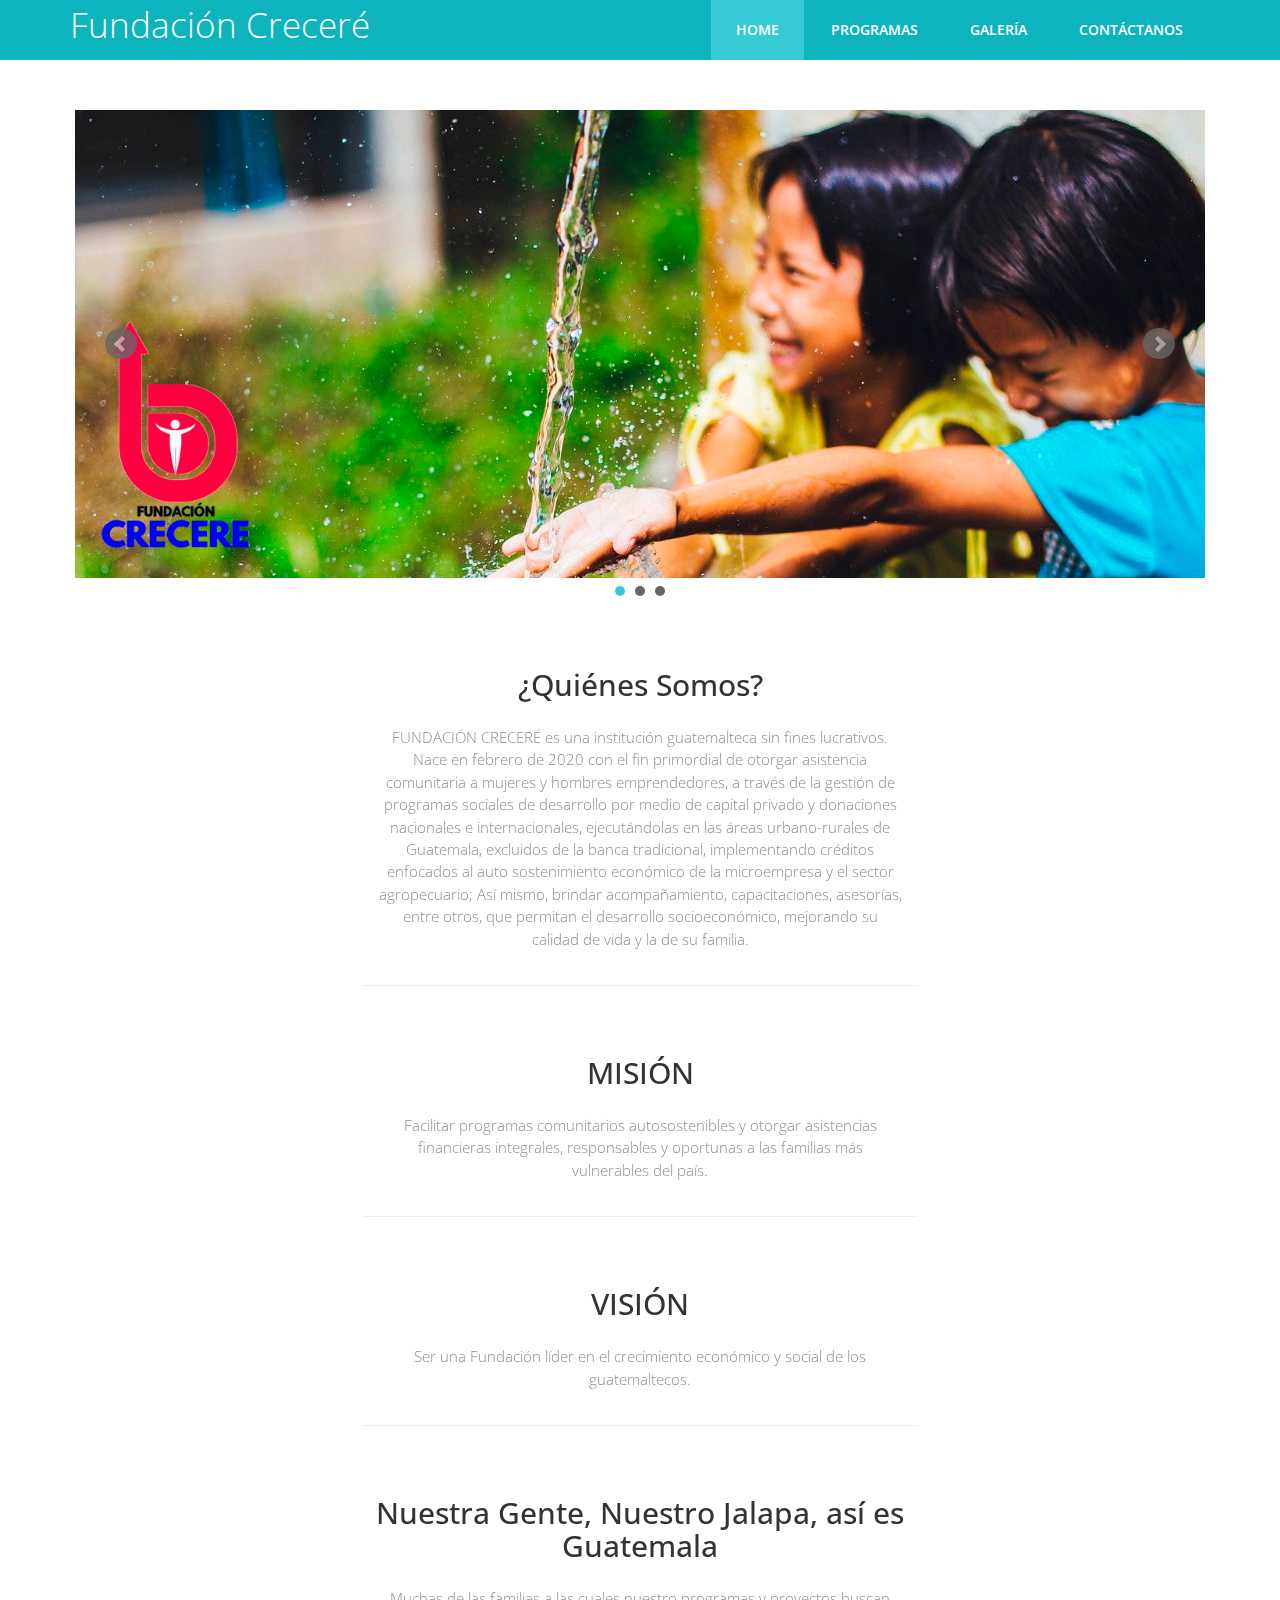
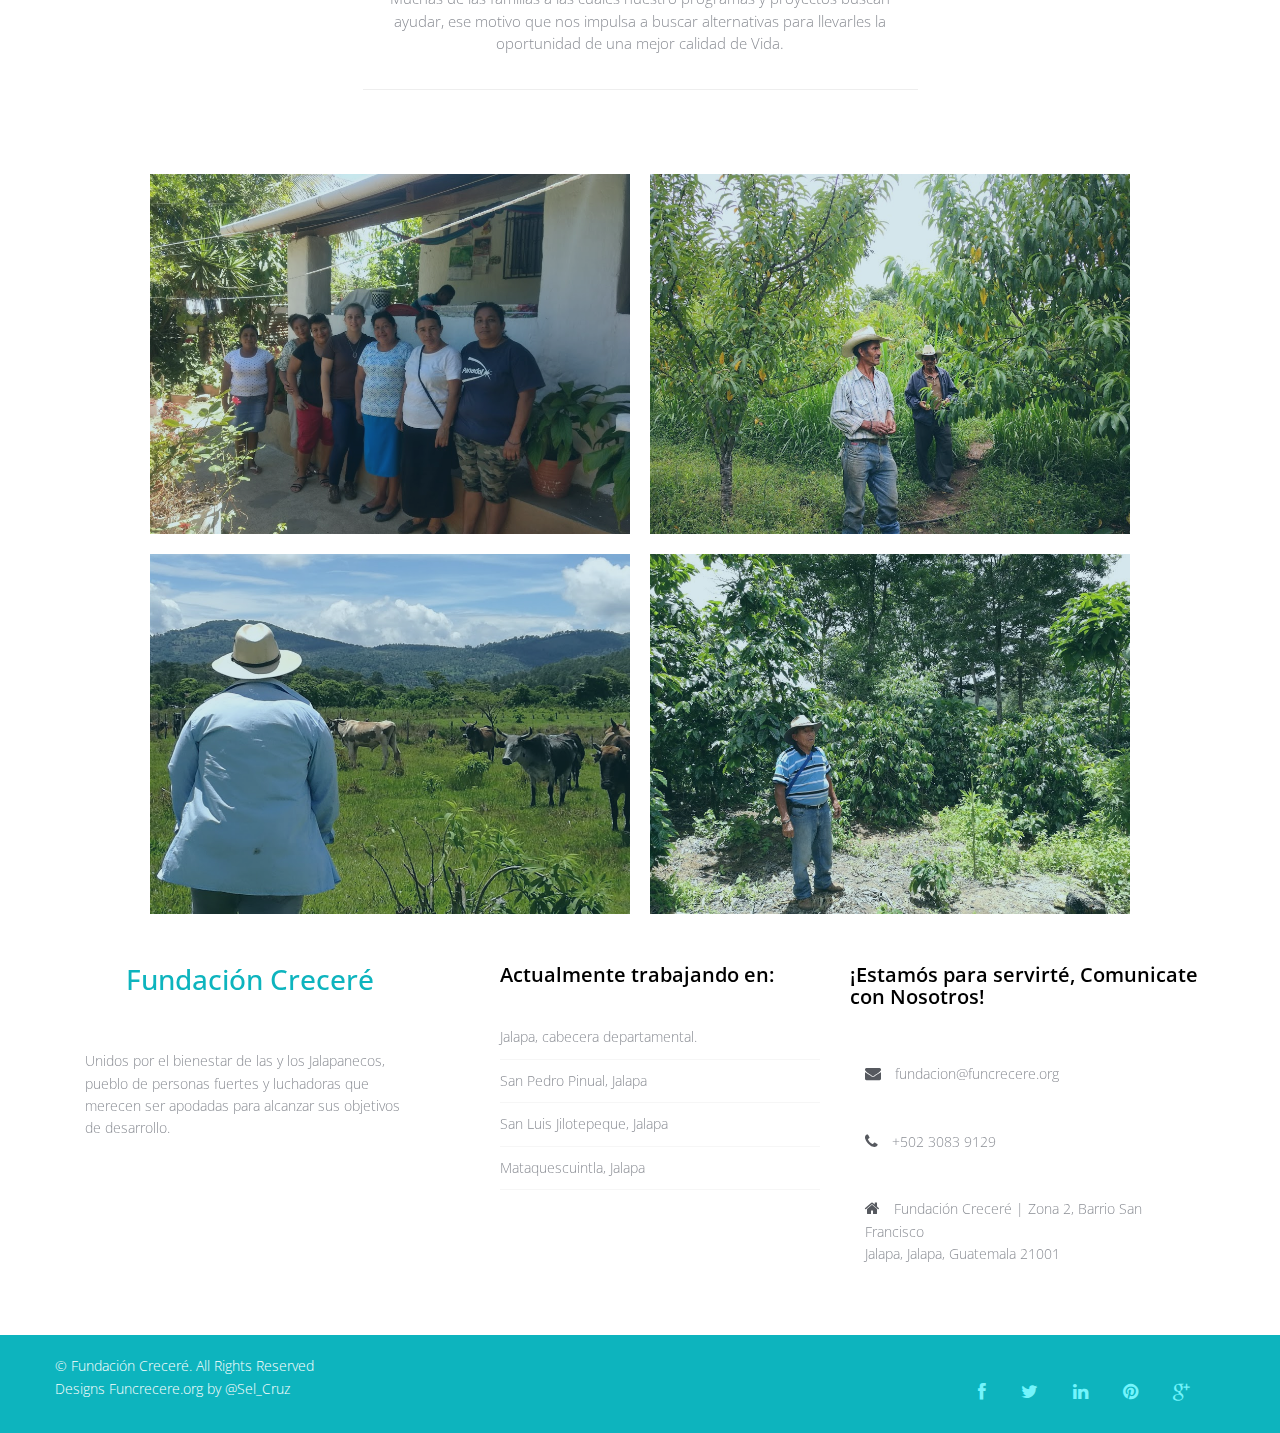
==== index.html @ 47895b3d "version 1.0" ====
<!DOCTYPE html>
<html lang="en">

<head>
  <meta charset="utf-8">
  <meta http-equiv="X-UA-Compatible" content="IE=edge">
  <meta name="viewport" content="width=device-width, initial-scale=1">
  <title>FunCrecere | Creceré X Jalapa</title>

  <!-- Bootstrap -->
  <link href="css/bootstrap.min.css" rel="stylesheet">
  <link rel="stylesheet" href="css/animate.css">
  <link rel="stylesheet" href="css/font-awesome.min.css">
  <link rel="stylesheet" href="css/jquery.bxslider.css">
  <link rel="stylesheet" type="text/css" href="css/normalize.css" />
  <link rel="stylesheet" type="text/css" href="css/demo.css" />
  <link rel="stylesheet" type="text/css" href="css/set1.css" />
  <link href="css/overwrite.css" rel="stylesheet">
  <link href="css/style.css" rel="stylesheet">
  
</head>

<body>
  <nav class="navbar navbar-default navbar-fixed-top" role="navigation">
    <div class="container">
      <!-- Brand and toggle get grouped for better mobile display -->
      <div class="navbar-header">
        <button type="button" class="navbar-toggle collapsed" data-toggle="collapse" data-target=".navbar-collapse.collapse">
					<span class="sr-only">Toggle navigation</span>
					<span class="icon-bar"></span>
					<span class="icon-bar"></span>
					<span class="icon-bar"></span>
				</button>
        <a class="navbar-brand" href="index.html"><span>Fundación Creceré</span></a>
      </div>
      <div class="navbar-collapse collapse">
        <div class="menu">
          <ul class="nav nav-tabs" role="tablist">
            <li role="presentation" class="active"><a href="index.html">Home</a></li>
            <li role="presentation"><a href="services.html">Programas</a></li>
            <!-- <li role="presentation"><a href="blog.html">Blog</a></li> -->
            <li role="presentation"><a href="portfolio.html">Galería</a></li>
            <li role="presentation"><a href="contact.html">Contáctanos</a></li>
          </ul>
        </div>
      </div>
    </div>
  </nav>


  <div class="container">
    <div class="row">
      <div class="slider">
        <div class="img-responsive">
          <ul class="bxslider">
            <li><img src="img/fun_S_02.jpg" alt="" /></li>
            <li><img src="img/fun_S_01.jpg" alt="" /></li>
            <li><img src="img/fun_S_03.jpg" alt="" /></li>
          </ul>
        </div>
      </div>
    </div>
  </div>

  <div class="container">
    <div class="row">
      <div class="col-md-6 col-md-offset-3">
        <div class="text-center">
          <h2>¿Quiénes Somos?</h2>
          <p>FUNDACIÓN CRECERÉ es una institución guatemalteca sin fines lucrativos. Nace en febrero de 2020 con el fin primordial de otorgar asistencia comunitaria a mujeres y hombres emprendedores, a través de la gestión de programas sociales de desarrollo por medio de capital privado y donaciones nacionales e internacionales, ejecutándolas en las áreas urbano-rurales de Guatemala, excluidos de la banca tradicional, implementando créditos enfocados al auto sostenimiento económico de la microempresa y el sector agropecuario; Así mismo, brindar acompañamiento, capacitaciones, asesorías, entre otros, que permitan el desarrollo socioeconómico, mejorando su calidad de vida y la de su familia.</p>
        </div>
        <hr>
      </div>
    </div>
  </div>

  <div class="container">
    <div class="row">
      <div class="col-md-6 col-md-offset-3">
        <div class="text-center">
          <h2>MISIÓN</h2>
          <p>Facilitar programas comunitarios autosostenibles y otorgar asistencias financieras integrales, responsables y oportunas a las familias más vulnerables del país.</p>
        </div>
        <hr>
      </div>
    </div>
  </div>

  <div class="container">
    <div class="row">
      <div class="col-md-6 col-md-offset-3">
        <div class="text-center">
          <h2>VISIÓN</h2>
          <p>Ser una Fundación líder en el crecimiento económico y social de los guatemaltecos.</p>
        </div>
        <hr>
      </div>
    </div>
  </div>

 
  <div class="container">
    <div class="row">
      <div class="col-md-6 col-md-offset-3">
        <div class="text-center">
          <h2>Nuestra Gente, Nuestro Jalapa, así es Guatemala</h2>
          <p>Muchas de las familias a las cuales nuestro programas y proyectos buscan ayudar, ese motivo que nos impulsa a buscar alternativas para llevarles la oportunidad de una mejor calidad de Vida.<br>
          </p>
        </div>
        <hr>
      </div>
    </div>
  </div>

  <div class="content">
    <div class="grid">
      <figure class="effect-zoe">
        <img src="img/G_03.jpg" alt="img25" />
        <figcaption>
          <h2><span>Mujeres Organizadas</span></h2>
          <p class="icon-links">
            <!-- <a href="#"><span class="icon-heart"></span></a>
            <a href="#"><span class="icon-eye"></span></a>
            <a href="#"><span class="icon-paper-clip"></span></a> -->
          </p>
          <p class="description">Organización de Mujeres para el desarrollo social y economico de las Familias y la Comunidad.</p>
        </figcaption>
      </figure>
      <figure class="effect-zoe">
        <img src="img/G_04.jpg" alt="img26" />
        <figcaption>
          <h2>S. P. Pinula <span>Agricultura</span></h2>
          <p class="icon-links">
            <!-- <a href="#"><span class="icon-heart"></span></a>
            <a href="#"><span class="icon-eye"></span></a>
            <a href="#"><span class="icon-paper-clip"></span></a> -->
          </p>
          <p class="description">La Agricultar la principal fuente de Ingreso en las comunidades pobres del Municipio de San Pedro PInula, Jalapa.</p>
        </figcaption>
      </figure>
    </div>
  </div>

  <div class="content">
    <div class="grid">
      <figure class="effect-zoe">
        <img src="img/G_01.jpg" alt="img27" />
        <figcaption>
          <h2>Jalapa <span>Familias Ganaderas</span></h2>
          <p class="icon-links">
            <!-- <a href="#"><span class="icon-heart"></span></a>
            <a href="#"><span class="icon-eye"></span></a>
            <a href="#"><span class="icon-paper-clip"></span></a> -->
          </p>
          <p class="description">Una de las principales fuentes de ingresos para las Familias Jalapanecas.</p>
        </figcaption>
      </figure>
      <figure class="effect-zoe">
        <img src="img/G_02.jpg" alt="img30" />
        <figcaption>
          <h2>Colis <span>Producción de Café</span></h2>
          <p class="icon-links">
            <!-- <a href="#"><span class="icon-heart"></span></a>
            <a href="#"><span class="icon-eye"></span></a>
            <a href="#"><span class="icon-paper-clip"></span></a> -->
          </p>
          <p class="description">Don José, colocando toda su Fé y todo su Capital en la próxima cosecha de café.</p>
        </figcaption>
      </figure>
    </div>
  </div>

  <footer>
    <div class="inner-footer">
      <div class="container">
        <div class="row">
          <div class="col-md-4 f-about">
            <a href="index.html"><h1><span></span>Fundación Creceré</h1></a>
            <p>Unidos por el bienestar de las y los Jalapanecos, pueblo de personas fuertes y luchadoras que merecen ser apodadas para alcanzar sus objetivos de desarrollo.
            </p>
          </div>
          <div class="col-md-4 l-posts">
            <h3 class="widgetheading">Actualmente trabajando en:</h3>
            <ul>
              <li><a href="#">Jalapa, cabecera departamental.</a></li>
              <li><a href="#">San Pedro Pinual, Jalapa</a></li>
              <li><a href="#">San Luis Jilotepeque, Jalapa</a></li>
              <li><a href="#">Mataquescuintla, Jalapa</a></li>
            </ul>
          </div>
          <div class="col-md-4 f-contact">
            <h3 class="widgetheading">¡Estamós para servirté, Comunicate con Nosotros!</h3>
            <a href="#">
              <p><i class="fa fa-envelope"></i> fundacion@funcrecere.org</p>
            </a>
            <p><i class="fa fa-phone"></i> +502 3083 9129</p>
            <p><i class="fa fa-home"></i> Fundación Creceré | Zona 2, Barrio San Francisco <br> Jalapa, Jalapa, Guatemala 21001</p>
          </div>
        </div>
      </div>
    </div>


    <div class="last-div">
      <div class="container">
        <div class="row">
          <div class="copyright">
            &copy; Fundación Creceré. All Rights Reserved
            <div class="credits">
             
              <a href="https://www.funcrecere.org">Designs Funcrecere.org</a> by <a href="https://www.twitter.com/Sel_Cruz">@Sel_Cruz</a>
            </div>
          </div>
        </div>
      </div>
      <div class="container">
        <div class="row">
          <ul class="social-network">
            <li><a href="#" data-placement="top" title="Facebook"><i class="fa fa-facebook fa-1x"></i></a></li>
            <li><a href="#" data-placement="top" title="Twitter"><i class="fa fa-twitter fa-1x"></i></a></li>
            <li><a href="#" data-placement="top" title="Linkedin"><i class="fa fa-linkedin fa-1x"></i></a></li>
            <li><a href="#" data-placement="top" title="Pinterest"><i class="fa fa-pinterest fa-1x"></i></a></li>
            <li><a href="#" data-placement="top" title="Google plus"><i class="fa fa-google-plus fa-1x"></i></a></li>
          </ul>
        </div>
      </div>

      <a href="" class="scrollup"><i class="fa fa-chevron-up"></i></a>


    </div>
  </footer>

  <!-- jQuery (necessary for Bootstrap's JavaScript plugins) -->
  <script src="js/jquery-2.1.1.min.js"></script>
  <!-- Include all compiled plugins (below), or include individual files as needed -->
  <script src="js/bootstrap.min.js"></script>
  <script src="js/wow.min.js"></script>
  <script src="js/jquery.easing.1.3.js"></script>
  <script src="js/jquery.isotope.min.js"></script>
  <script src="js/jquery.bxslider.min.js"></script>
  <script type="text/javascript" src="js/fliplightbox.min.js"></script>
  <script src="js/functions.js"></script>
  <script type="text/javascript">
    $('.portfolio').flipLightBox()
  </script>

</body>

</html>
---- css/demo.css ----
@font-face {
	font-weight: normal;
	font-style: normal;
	font-family: 'codropsicons';
	src:url('../fonts/codropsicons/codropsicons.eot');
	src:url('../fonts/codropsicons/codropsicons.eot?#iefix') format('embedded-opentype'),
		url('../fonts/codropsicons/codropsicons.woff') format('woff'),
		url('../fonts/codropsicons/codropsicons.ttf') format('truetype'),
		url('../fonts/codropsicons/codropsicons.svg#codropsicons') format('svg');
}

*, *:after, *:before { -webkit-box-sizing: border-box; box-sizing: border-box; }
.clearfix:before, .clearfix:after { display: table; content: ''; }
.clearfix:after { clear: both; }

body {
	background: #2f3238;
	color: #fff;
	font-weight: 400;
	font-size: 1em;
	font-family: 'Raleway', Arial, sans-serif;
}

a {
	outline: none;
	color: #3498db;
	text-decoration: none;
}

a:hover, a:focus {
	color: #528cb3;
}

section {
	padding: 1em;
	text-align: center;
}

.content {
	margin: 0 auto;
	max-width: 1000px;
	
}

.content > h2 {
	clear: both;
	margin: 0;
	padding: 4em 1% 0;
	color: #484B54;
	font-weight: 800;
	font-size: 1.5em;
}

.content > h2:first-child {
	padding-top: 0em;
}

/* Header */
.codrops-header {
	margin: 0 auto;
	padding: 4em 1em;
	text-align: center;
}

.codrops-header h1 {
	margin: 0;
	font-weight: 800;
	font-size: 4em;
	line-height: 1.3;
}

.codrops-header h1 span {
	display: block;
	padding: 0 0 0.6em 0.1em;
	color: #74777b;
	font-weight: 300;
	font-size: 45%;
}

/* Demo links */
.codrops-demos {
	clear: both;
	padding: 1em 0 0;
	text-align: center;
}

.content + .codrops-demos {
	padding-top: 5em;
}

.codrops-demos a {
	display: inline-block;
	margin: 0 5px;
	padding: 1em 1.5em;
	text-transform: uppercase;
	font-weight: bold;
}

.codrops-demos a:hover,
.codrops-demos a:focus,
.codrops-demos a.current-demo {
	background: #3c414a;
	color: #fff;
}

/* To Navigation Style */
.codrops-top {
	width: 100%;
	text-transform: uppercase;
	font-weight: 800;
	font-size: 0.69em;
	line-height: 2.2;
}

.codrops-top a {
	display: inline-block;
	padding: 1em 2em;
	text-decoration: none;
	letter-spacing: 1px;
}

.codrops-top span.right {
	float: right;
}

.codrops-top span.right a {
	display: block;
	float: left;
}

.codrops-icon:before {
	margin: 0 4px;
	text-transform: none;
	font-weight: normal;
	font-style: normal;
	font-variant: normal;
	font-family: 'codropsicons';
	line-height: 1;
	speak: none;
	-webkit-font-smoothing: antialiased;
}

.codrops-icon-drop:before {
	content: "\e001";
}

.codrops-icon-prev:before {
	content: "\e004";
}

/* Related demos */
.related {
	clear: both;
	padding: 6em 1em;
	font-size: 120%;
}

.related > a {
	display: inline-block;
	margin: 20px 10px;
	padding: 25px;
	border: 1px solid #4f7f90;
	text-align: center;
}

.related a:hover {
	border-color: #39545e;
}

.related a img {
	max-width: 100%;
	opacity: 0.8;
}

.related a:hover img,
.related a:active img {
	opacity: 1;
}

.related a h3 {
	margin: 0;
	padding: 0.5em 0 0.3em;
	max-width: 300px;
	text-align: left;
}

@media screen and (max-width: 25em) {
	.codrops-header {
		font-size: 75%;
	}
	.codrops-icon span {
		display: none;
	}
}
---- css/set1.css ----
@font-face {
	font-weight: normal;
	font-style: normal;
	font-family: 'feathericons';
	src:url('../fonts/feathericons/feathericons.eot?-8is7zf');
	src:url('../fonts/feathericons/feathericons.eot?#iefix-8is7zf') format('embedded-opentype'),
		url('../fonts/feathericons/feathericons.woff?-8is7zf') format('woff'),
		url('../fonts/feathericons/feathericons.ttf?-8is7zf') format('truetype'),
		url('../fonts/feathericons/feathericons.svg?-8is7zf#feathericons') format('svg');
}

.grid {
	position: relative;
	margin: 0 auto;
	padding: 1em 0 4em;
	max-width: 1000px;
	list-style: none;
	text-align: center;
	
}

/* Common style */
.grid figure {
	position: relative;
	float: left;
	overflow: hidden;
	margin: 10px 1%;
	min-width: 320px;
	max-width: 480px;
	max-height: 360px;
	width: 48%;
	background: #3085a3;
	text-align: center;
	cursor: pointer;
}

.grid figure img {
	position: relative;
	display: block;
	min-height: 100%;
	max-width: 100%;
	opacity: 0.8;
}

.grid figure figcaption {
	padding: 2em;
	color: #fff;
	text-transform: uppercase;
	font-size: 1.25em;
	-webkit-backface-visibility: hidden;
	backface-visibility: hidden;
}

.grid figure figcaption::before,
.grid figure figcaption::after {
	pointer-events: none;
}

.grid figure figcaption,
.grid figure figcaption > a {
	position: absolute;
	top: 0;
	left: 0;
	width: 100%;
	height: 100%;
}

/* Anchor will cover the whole item by default */
/* For some effects it will show as a button */
.grid figure figcaption > a {
	z-index: 1000;
	text-indent: 200%;
	white-space: nowrap;
	font-size: 0;
	opacity: 0;
}

.grid figure h2 {
	word-spacing: -0.15em;
	font-weight: 300;
}

.grid figure h2 span {
	font-weight: 800;
}

.grid figure h2,
.grid figure p {
	margin: 0;
}

.grid figure p {
	letter-spacing: 1px;
	font-size: 68.5%;
}

/* Individual effects */

/*---------------*/
/***** Lily *****/
/*---------------*/

figure.effect-lily img {
	max-width: none;
	width: -webkit-calc(100% + 50px);
	width: calc(100% + 50px);
	opacity: 0.7;
	-webkit-transition: opacity 0.35s, -webkit-transform 0.35s;
	transition: opacity 0.35s, transform 0.35s;
	-webkit-transform: translate3d(-40px,0, 0);
	transform: translate3d(-40px,0,0);
}

figure.effect-lily figcaption {
	text-align: left;
}

figure.effect-lily figcaption > div {
	position: absolute;
	bottom: 0;
	left: 0;
	padding: 2em;
	width: 100%;
	height: 50%;
}

figure.effect-lily h2,
figure.effect-lily p {
	-webkit-transform: translate3d(0,40px,0);
	transform: translate3d(0,40px,0);
}

figure.effect-lily h2 {
	-webkit-transition: -webkit-transform 0.35s;
	transition: transform 0.35s;
}

figure.effect-lily p {
	color: rgba(255,255,255,0.8);
	opacity: 0;
	-webkit-transition: opacity 0.2s, -webkit-transform 0.35s;
	transition: opacity 0.2s, transform 0.35s;
}

figure.effect-lily:hover img,
figure.effect-lily:hover p {
	opacity: 1;
}

figure.effect-lily:hover img,
figure.effect-lily:hover h2,
figure.effect-lily:hover p {
	-webkit-transform: translate3d(0,0,0);
	transform: translate3d(0,0,0);
}

figure.effect-lily:hover p {
	-webkit-transition-delay: 0.05s;
	transition-delay: 0.05s;
	-webkit-transition-duration: 0.35s;
	transition-duration: 0.35s;
}

/*---------------*/
/***** Sadie *****/
/*---------------*/

figure.effect-sadie figcaption::before {
	position: absolute;
	top: 0;
	left: 0;
	width: 100%;
	height: 100%;
	background: -webkit-linear-gradient(top, rgba(72,76,97,0) 0%, rgba(72,76,97,0.8) 75%);
	background: linear-gradient(to bottom, rgba(72,76,97,0) 0%, rgba(72,76,97,0.8) 75%);
	content: '';
	opacity: 0;
	-webkit-transform: translate3d(0,50%,0);
	transform: translate3d(0,50%,0);
}

figure.effect-sadie h2 {
	position: absolute;
	top: 50%;
	left: 0;
	width: 100%;
	color: #484c61;
	-webkit-transition: -webkit-transform 0.35s, color 0.35s;
	transition: transform 0.35s, color 0.35s;
	-webkit-transform: translate3d(0,-50%,0);
	transform: translate3d(0,-50%,0);
}

figure.effect-sadie figcaption::before,
figure.effect-sadie p {
	-webkit-transition: opacity 0.35s, -webkit-transform 0.35s;
	transition: opacity 0.35s, transform 0.35s;
}

figure.effect-sadie p {
	position: absolute;
	bottom: 0;
	left: 0;
	padding: 2em;
	width: 100%;
	opacity: 0;
	-webkit-transform: translate3d(0,10px,0);
	transform: translate3d(0,10px,0);
}

figure.effect-sadie:hover h2 {
	color: #fff;
	-webkit-transform: translate3d(0,-50%,0) translate3d(0,-40px,0);
	transform: translate3d(0,-50%,0) translate3d(0,-40px,0);
}

figure.effect-sadie:hover figcaption::before ,
figure.effect-sadie:hover p {
	opacity: 1;
	-webkit-transform: translate3d(0,0,0);
	transform: translate3d(0,0,0);
}

/*---------------*/
/***** Roxy *****/
/*---------------*/

figure.effect-roxy {
	background: -webkit-linear-gradient(45deg, #ff89e9 0%, #05abe0 100%);
	background: linear-gradient(45deg, #ff89e9 0%,#05abe0 100%);
}

figure.effect-roxy img {
	max-width: none;
	width: -webkit-calc(100% + 60px);
	width: calc(100% + 60px);
	-webkit-transition: opacity 0.35s, -webkit-transform 0.35s;
	transition: opacity 0.35s, transform 0.35s;
	-webkit-transform: translate3d(-50px,0,0);
	transform: translate3d(-50px,0,0);
}

figure.effect-roxy figcaption::before {
	position: absolute;
	top: 30px;
	right: 30px;
	bottom: 30px;
	left: 30px;
	border: 1px solid #fff;
	content: '';
	opacity: 0;
	-webkit-transition: opacity 0.35s, -webkit-transform 0.35s;
	transition: opacity 0.35s, transform 0.35s;
	-webkit-transform: translate3d(-20px,0,0);
	transform: translate3d(-20px,0,0);
}

figure.effect-roxy figcaption {
	padding: 3em;
	text-align: left;
}

figure.effect-roxy h2 {
	padding: 30% 0 10px 0;
}

figure.effect-roxy p {
	opacity: 0;
	-webkit-transition: opacity 0.35s, -webkit-transform 0.35s;
	transition: opacity 0.35s, transform 0.35s;
	-webkit-transform: translate3d(-10px,0,0);
	transform: translate3d(-10px,0,0);
}

figure.effect-roxy:hover img {
	opacity: 0.7;
	-webkit-transform: translate3d(0,0,0);
	transform: translate3d(0,0,0);
}

figure.effect-roxy:hover figcaption::before,
figure.effect-roxy:hover p {
	opacity: 1;
	-webkit-transform: translate3d(0,0,0);
	transform: translate3d(0,0,0);
}

/*---------------*/
/***** Bubba *****/
/*---------------*/

figure.effect-bubba {
	background: #9e5406;
}

figure.effect-bubba img {
	opacity: 0.7;
	-webkit-transition: opacity 0.35s;
	transition: opacity 0.35s;
}

figure.effect-bubba:hover img {
	opacity: 0.4;
}

figure.effect-bubba figcaption::before,
figure.effect-bubba figcaption::after {
	position: absolute;
	top: 30px;
	right: 30px;
	bottom: 30px;
	left: 30px;
	content: '';
	opacity: 0;
	-webkit-transition: opacity 0.35s, -webkit-transform 0.35s;
	transition: opacity 0.35s, transform 0.35s;
}

figure.effect-bubba figcaption::before {
	border-top: 1px solid #fff;
	border-bottom: 1px solid #fff;
	-webkit-transform: scale(0,1);
	transform: scale(0,1);
}

figure.effect-bubba figcaption::after {
	border-right: 1px solid #fff;
	border-left: 1px solid #fff;
	-webkit-transform: scale(1,0);
	transform: scale(1,0);
}

figure.effect-bubba h2 {
	padding-top: 30%;
	-webkit-transition: -webkit-transform 0.35s;
	transition: transform 0.35s;
	-webkit-transform: translate3d(0,-20px,0);
	transform: translate3d(0,-20px,0);
}

figure.effect-bubba p {
	padding: 20px 2.5em;
	opacity: 0;
	-webkit-transition: opacity 0.35s, -webkit-transform 0.35s;
	transition: opacity 0.35s, transform 0.35s;
	-webkit-transform: translate3d(0,20px,0);
	transform: translate3d(0,20px,0);
}

figure.effect-bubba:hover figcaption::before,
figure.effect-bubba:hover figcaption::after {
	opacity: 1;
	-webkit-transform: scale(1);
	transform: scale(1);
}

figure.effect-bubba:hover h2,
figure.effect-bubba:hover p {
	opacity: 1;
	-webkit-transform: translate3d(0,0,0);
	transform: translate3d(0,0,0);
}

/*---------------*/
/***** Romeo *****/
/*---------------*/

figure.effect-romeo {
	-webkit-perspective: 1000px;
	perspective: 1000px;
}

figure.effect-romeo img {
	-webkit-transition: opacity 0.35s, -webkit-transform 0.35s;
	transition: opacity 0.35s, transform 0.35s;
	-webkit-transform: translate3d(0,0,300px);
	transform: translate3d(0,0,300px);
}

figure.effect-romeo:hover img {
	opacity: 0.6;
	-webkit-transform: translate3d(0,0,0);
	transform: translate3d(0,0,0);
}

figure.effect-romeo figcaption::before,
figure.effect-romeo figcaption::after {
	position: absolute;
	top: 50%;
	left: 50%;
	width: 80%;
	height: 1px;
	background: #fff;
	content: '';
	-webkit-transition: opacity 0.35s, -webkit-transform 0.35s;
	transition: opacity 0.35s, transform 0.35s;
	-webkit-transform: translate3d(-50%,-50%,0);
	transform: translate3d(-50%,-50%,0);
}

figure.effect-romeo:hover figcaption::before {
	opacity: 0.5;
	-webkit-transform: translate3d(-50%,-50%,0) rotate(45deg);
	transform: translate3d(-50%,-50%,0) rotate(45deg);
}

figure.effect-romeo:hover figcaption::after {
	opacity: 0.5;
	-webkit-transform: translate3d(-50%,-50%,0) rotate(-45deg);
	transform: translate3d(-50%,-50%,0) rotate(-45deg);
}

figure.effect-romeo h2,
figure.effect-romeo p {
	position: absolute;
	top: 50%;
	left: 0;
	width: 100%;
	-webkit-transition: -webkit-transform 0.35s;
	transition: transform 0.35s;
}

figure.effect-romeo h2 {
	-webkit-transform: translate3d(0,-50%,0) translate3d(0,-150%,0);
	transform: translate3d(0,-50%,0) translate3d(0,-150%,0);
}

figure.effect-romeo p {
	padding: 0.25em 2em;
	-webkit-transform: translate3d(0,-50%,0) translate3d(0,150%,0);
	transform: translate3d(0,-50%,0) translate3d(0,150%,0);
}

figure.effect-romeo:hover h2 {
	-webkit-transform: translate3d(0,-50%,0) translate3d(0,-100%,0);
	transform: translate3d(0,-50%,0) translate3d(0,-100%,0);
}

figure.effect-romeo:hover p {
	-webkit-transform: translate3d(0,-50%,0) translate3d(0,100%,0);
	transform: translate3d(0,-50%,0) translate3d(0,100%,0);
}

/*---------------*/
/***** Layla *****/
/*---------------*/

figure.effect-layla {
	background: #18a367;
}

figure.effect-layla img {
	height: 390px;
}

figure.effect-layla figcaption {
	padding: 3em;
}

figure.effect-layla figcaption::before,
figure.effect-layla figcaption::after {
	position: absolute;
	content: '';
	opacity: 0;
}

figure.effect-layla figcaption::before {
	top: 50px;
	right: 30px;
	bottom: 50px;
	left: 30px;
	border-top: 1px solid #fff;
	border-bottom: 1px solid #fff;
	-webkit-transform: scale(0,1);
	transform: scale(0,1);
	-webkit-transform-origin: 0 0;
	transform-origin: 0 0;
}

figure.effect-layla figcaption::after {
	top: 30px;
	right: 50px;
	bottom: 30px;
	left: 50px;
	border-right: 1px solid #fff;
	border-left: 1px solid #fff;
	-webkit-transform: scale(1,0);
	transform: scale(1,0);
	-webkit-transform-origin: 100% 0;
	transform-origin: 100% 0;
}

figure.effect-layla h2 {
	padding-top: 26%;
	-webkit-transition: -webkit-transform 0.35s;
	transition: transform 0.35s;
}

figure.effect-layla p {
	padding: 0.5em 2em;
	text-transform: none;
	opacity: 0;
	-webkit-transform: translate3d(0,-10px,0);
	transform: translate3d(0,-10px,0);
}

figure.effect-layla img,
figure.effect-layla h2 {
	-webkit-transform: translate3d(0,-30px,0);
	transform: translate3d(0,-30px,0);
}

figure.effect-layla img,
figure.effect-layla figcaption::before,
figure.effect-layla figcaption::after,
figure.effect-layla p {
	-webkit-transition: opacity 0.35s, -webkit-transform 0.35s;
	transition: opacity 0.35s, transform 0.35s;
}

figure.effect-layla:hover img {
	opacity: 0.7;
	-webkit-transform: translate3d(0,0,0);
	transform: translate3d(0,0,0);
}

figure.effect-layla:hover figcaption::before,
figure.effect-layla:hover figcaption::after {
	opacity: 1;
	-webkit-transform: scale(1);
	transform: scale(1);
}

figure.effect-layla:hover h2,
figure.effect-layla:hover p {
	opacity: 1;
	-webkit-transform: translate3d(0,0,0);
	transform: translate3d(0,0,0);
}

figure.effect-layla:hover figcaption::after,
figure.effect-layla:hover h2,
figure.effect-layla:hover p,
figure.effect-layla:hover img {
	-webkit-transition-delay: 0.15s;
	transition-delay: 0.15s;
}

/*---------------*/
/***** Honey *****/
/*---------------*/

figure.effect-honey {
	background: #4a3753;
}

figure.effect-honey img {
	opacity: 0.9;
	-webkit-transition: opacity 0.35s;
	transition: opacity 0.35s;
}

figure.effect-honey:hover img {
	opacity: 0.5;
}

figure.effect-honey figcaption::before {
	position: absolute;
	bottom: 0;
	left: 0;
	width: 100%;
	height: 10px;
	background: #fff;
	content: '';
	-webkit-transform: translate3d(0,10px,0);
	transform: translate3d(0,10px,0);
}

figure.effect-honey h2 {
	position: absolute;
	bottom: 0;
	left: 0;
	padding: 1em 1.5em;
	width: 100%;
	text-align: left;
	-webkit-transform: translate3d(0,-30px,0);
	transform: translate3d(0,-30px,0);
}

figure.effect-honey h2 i {
	font-style: normal;
	opacity: 0;
	-webkit-transition: opacity 0.35s, -webkit-transform 0.35s;
	transition: opacity 0.35s, transform 0.35s;
	-webkit-transform: translate3d(0,-30px,0);
	transform: translate3d(0,-30px,0);
}

figure.effect-honey figcaption::before,
figure.effect-honey h2 {
	-webkit-transition: -webkit-transform 0.35s;
	transition: transform 0.35s;
}

figure.effect-honey:hover figcaption::before,
figure.effect-honey:hover h2,
figure.effect-honey:hover h2 i {
	opacity: 1;
	-webkit-transform: translate3d(0,0,0);
	transform: translate3d(0,0,0);
}

/*---------------*/
/***** Oscar *****/
/*---------------*/

figure.effect-oscar {
	background: -webkit-linear-gradient(45deg, #22682a 0%, #9b4a1b 40%, #3a342a 100%);
	background: linear-gradient(45deg, #22682a 0%,#9b4a1b 40%,#3a342a 100%);
}

figure.effect-oscar img {
	opacity: 0.9;
	-webkit-transition: opacity 0.35s;
	transition: opacity 0.35s;
}

figure.effect-oscar figcaption {
	padding: 3em;
	background-color: rgba(58,52,42,0.7);
	-webkit-transition: background-color 0.35s;
	transition: background-color 0.35s;
}

figure.effect-oscar figcaption::before {
	position: absolute;
	top: 30px;
	right: 30px;
	bottom: 30px;
	left: 30px;
	border: 1px solid #fff;
	content: '';
}

figure.effect-oscar h2 {
	margin: 20% 0 10px 0;
	-webkit-transition: -webkit-transform 0.35s;
	transition: transform 0.35s;
	-webkit-transform: translate3d(0,100%,0);
	transform: translate3d(0,100%,0);
}

figure.effect-oscar figcaption::before,
figure.effect-oscar p {
	opacity: 0;
	-webkit-transition: opacity 0.35s, -webkit-transform 0.35s;
	transition: opacity 0.35s, transform 0.35s;
	-webkit-transform: scale(0);
	transform: scale(0);
}

figure.effect-oscar:hover h2 {
	-webkit-transform: translate3d(0,0,0);
	transform: translate3d(0,0,0);
}

figure.effect-oscar:hover figcaption::before,
figure.effect-oscar:hover p {
	opacity: 1;
	-webkit-transform: scale(1);
	transform: scale(1);
}

figure.effect-oscar:hover figcaption {
	background-color: rgba(58,52,42,0);
}

figure.effect-oscar:hover img {
	opacity: 0.4;
}

/*---------------*/
/***** Marley *****/
/*---------------*/

figure.effect-marley figcaption {
	text-align: right;
}

figure.effect-marley h2,
figure.effect-marley p {
	position: absolute;
	right: 30px;
	left: 30px;
	padding: 10px 0;
}


figure.effect-marley p {
	bottom: 30px;
	line-height: 1.5;
	-webkit-transform: translate3d(0,100%,0);
	transform: translate3d(0,100%,0);
}

figure.effect-marley h2 {
	top: 30px;
	-webkit-transition: -webkit-transform 0.35s;
	transition: transform 0.35s;
	-webkit-transform: translate3d(0,20px,0);
	transform: translate3d(0,20px,0);
}

figure.effect-marley:hover h2 {
	-webkit-transform: translate3d(0,0,0);
	transform: translate3d(0,0,0);
}

figure.effect-marley h2::after {
	position: absolute;
	top: 100%;
	left: 0;
	width: 100%;
	height: 4px;
	background: #fff;
	content: '';
	-webkit-transform: translate3d(0,40px,0);
	transform: translate3d(0,40px,0);
}

figure.effect-marley h2::after,
figure.effect-marley p {
	opacity: 0;
	-webkit-transition: opacity 0.35s, -webkit-transform 0.35s;
	transition: opacity 0.35s, transform 0.35s;
}

figure.effect-marley:hover h2::after,
figure.effect-marley:hover p {
	opacity: 1;
	-webkit-transform: translate3d(0,0,0);
	transform: translate3d(0,0,0);
}

/*---------------*/
/***** Ruby *****/
/*---------------*/

figure.effect-ruby {
	background-color: #17819c;
}

figure.effect-ruby img {
	opacity: 0.7;
	-webkit-transition: opacity 0.35s, -webkit-transform 0.35s;
	transition: opacity 0.35s, transform 0.35s;
	-webkit-transform: scale(1.15);
	transform: scale(1.15);
}

figure.effect-ruby:hover img {
	opacity: 0.5;
	-webkit-transform: scale(1);
	transform: scale(1);
}

figure.effect-ruby h2 {
	margin-top: 20%;
	-webkit-transition: -webkit-transform 0.35s;
	transition: transform 0.35s;
	-webkit-transform: translate3d(0,20px,0);
	transform: translate3d(0,20px,0);
}

figure.effect-ruby p {
	margin: 1em 0 0;
	padding: 3em;
	border: 1px solid #fff;
	opacity: 0;
	-webkit-transition: opacity 0.35s, -webkit-transform 0.35s;
	transition: opacity 0.35s, transform 0.35s;
	-webkit-transform: translate3d(0,20px,0) scale(1.1);
	transform: translate3d(0,20px,0) scale(1.1);
} 

figure.effect-ruby:hover h2 {
	-webkit-transform: translate3d(0,0,0);
	transform: translate3d(0,0,0);
}

figure.effect-ruby:hover p {
	opacity: 1;
	-webkit-transform: translate3d(0,0,0) scale(1);
	transform: translate3d(0,0,0) scale(1);
}

/*---------------*/
/***** Milo *****/
/*---------------*/

figure.effect-milo {
	background: #2e5d5a;
}

figure.effect-milo img {
	max-width: none;
	width: -webkit-calc(100% + 60px);
	width: calc(100% + 60px);
	opacity: 1;
	-webkit-transition: opacity 0.35s, -webkit-transform 0.35s;
	transition: opacity 0.35s, transform 0.35s;
	-webkit-transform: translate3d(-30px,0,0) scale(1.12);
	transform: translate3d(-30px,0,0) scale(1.12);
	-webkit-backface-visibility: hidden;
	backface-visibility: hidden;
}

figure.effect-milo:hover img {
	opacity: 0.5;
	-webkit-transform: translate3d(0,0,0) scale(1);
	transform: translate3d(0,0,0) scale(1);
}

figure.effect-milo h2 {
	position: absolute;
	right: 0;
	bottom: 0;
	padding: 1em 1.2em;
}

figure.effect-milo p {
	padding: 0 10px 0 0;
	width: 50%;
	border-right: 1px solid #fff;
	text-align: right;
	opacity: 0;
	-webkit-transition: opacity 0.35s, -webkit-transform 0.35s;
	transition: opacity 0.35s, transform 0.35s;
	-webkit-transform: translate3d(-40px,0,0);
	transform: translate3d(-40px,0,0);
}

figure.effect-milo:hover p {
	opacity: 1;
	-webkit-transform: translate3d(0,0,0);
	transform: translate3d(0,0,0);
}

/*---------------*/
/***** Dexter *****/
/*---------------*/

figure.effect-dexter {
	background: -webkit-linear-gradient(top, rgba(37,141,200,1) 0%, rgba(104,60,19,1) 100%);
	background: linear-gradient(to bottom, rgba(37,141,200,1) 0%,rgba(104,60,19,1) 100%); 
}

figure.effect-dexter img {
	-webkit-transition: opacity 0.35s;
	transition: opacity 0.35s;
}

figure.effect-dexter:hover img {
	opacity: 0.4;
}

figure.effect-dexter figcaption::after {
	position: absolute;
	right: 30px;
	bottom: 30px;
	left: 30px;
	height: -webkit-calc(50% - 30px);
	height: calc(50% - 30px);
	border: 7px solid #fff;
	content: '';
	-webkit-transition: -webkit-transform 0.35s;
	transition: transform 0.35s;
	-webkit-transform: translate3d(0,-100%,0);
	transform: translate3d(0,-100%,0);
}

figure.effect-dexter:hover figcaption::after {
	-webkit-transform: translate3d(0,0,0);
	transform: translate3d(0,0,0);
}

figure.effect-dexter figcaption {
	padding: 3em;
	text-align: left;
}

figure.effect-dexter p {
	position: absolute;
	right: 60px;
	bottom: 60px;
	left: 60px;
	opacity: 0;
	-webkit-transition: opacity 0.35s, -webkit-transform 0.35s;
	transition: opacity 0.35s, transform 0.35s;
	-webkit-transform: translate3d(0,-100px,0);
	transform: translate3d(0,-100px,0);
}

figure.effect-dexter:hover p {
	opacity: 1;
	-webkit-transform: translate3d(0,0,0);
	transform: translate3d(0,0,0);
}

/*---------------*/
/***** Sarah *****/
/*---------------*/

figure.effect-sarah {
	background: #42b078;
}

figure.effect-sarah img {
	max-width: none;
	width: -webkit-calc(100% + 20px);
	width: calc(100% + 20px);
	-webkit-transition: opacity 0.35s, -webkit-transform 0.35s;
	transition: opacity 0.35s, transform 0.35s;
	-webkit-transform: translate3d(-10px,0,0);
	transform: translate3d(-10px,0,0);
	-webkit-backface-visibility: hidden;
	backface-visibility: hidden;
}

figure.effect-sarah:hover img {
	opacity: 0.4;
	-webkit-transform: translate3d(0,0,0);
	transform: translate3d(0,0,0);
}

figure.effect-sarah figcaption {
	text-align: left;
}

figure.effect-sarah h2 {
	position: relative;
	overflow: hidden;
	padding: 0.5em 0;
}

figure.effect-sarah h2::after {
	position: absolute;
	bottom: 0;
	left: 0;
	width: 100%;
	height: 3px;
	background: #fff;
	content: '';
	-webkit-transition: -webkit-transform 0.35s;
	transition: transform 0.35s;
	-webkit-transform: translate3d(-100%,0,0);
	transform: translate3d(-100%,0,0);
}

figure.effect-sarah:hover h2::after {
	-webkit-transform: translate3d(0,0,0);
	transform: translate3d(0,0,0);
}

figure.effect-sarah p {
	padding: 1em 0;
	opacity: 0;
	-webkit-transition: opacity 0.35s, -webkit-transform 0.35s;
	transition: opacity 0.35s, transform 0.35s;
	-webkit-transform: translate3d(100%,0,0);
	transform: translate3d(100%,0,0);
}

figure.effect-sarah:hover p {
	opacity: 1;
	-webkit-transform: translate3d(0,0,0);
	transform: translate3d(0,0,0);
}

/*---------------*/
/***** Zoe *****/
/*---------------*/

figure.effect-zoe figcaption {
	top: auto;
	bottom: 0;
	padding: 1em;
	height: 3.75em;
	background: #fff;
	color: #3c4a50;
	-webkit-transition: -webkit-transform 0.35s;
	transition: transform 0.35s;
	-webkit-transform: translate3d(0,100%,0);
	transform: translate3d(0,100%,0);
}

figure.effect-zoe h2 {
	float: left;
}

figure.effect-zoe p.icon-links a {
	float: right;
	color: #3c4a50;
	font-size: 1.4em;
}

figure.effect-zoe:hover p.icon-links a:hover,
figure.effect-zoe:hover p.icon-links a:focus {
	color: #252d31;
}

figure.effect-zoe p.description {
	position: absolute;
	bottom: 8em;
	padding: 2em;
	color: #fff;
	text-transform: none;
	font-size: 90%;
	opacity: 0;
	-webkit-transition: opacity 0.35s;
	transition: opacity 0.35s;
	-webkit-backface-visibility: hidden; /* Fix for Chrome 37.0.2062.120 (Mac) */
}

figure.effect-zoe h2,
figure.effect-zoe p.icon-links a {
	-webkit-transition: -webkit-transform 0.35s;
	transition: transform 0.35s;
	-webkit-transform: translate3d(0,200%,0);
	transform: translate3d(0,200%,0);
}

figure.effect-zoe p.icon-links a span::before {
	display: inline-block;
	padding: 8px 10px;
	font-family: 'feathericons';
	speak: none;
	-webkit-font-smoothing: antialiased;
	-moz-osx-font-smoothing: grayscale;
}

.icon-eye::before {
	content: '\e000';
}

.icon-paper-clip::before {
	content: '\e001';
}

.icon-heart::before {
	content: '\e024';
}

figure.effect-zoe h2 {
	display: inline-block;
}

figure.effect-zoe:hover p.description {
	opacity: 1;
}

figure.effect-zoe:hover figcaption,
figure.effect-zoe:hover h2,
figure.effect-zoe:hover p.icon-links a {
	-webkit-transform: translate3d(0,0,0);
	transform: translate3d(0,0,0);
}

figure.effect-zoe:hover h2 {
	-webkit-transition-delay: 0.05s;
	transition-delay: 0.05s;
}

figure.effect-zoe:hover p.icon-links a:nth-child(3) {
	-webkit-transition-delay: 0.1s;
	transition-delay: 0.1s;
}

figure.effect-zoe:hover p.icon-links a:nth-child(2) {
	-webkit-transition-delay: 0.15s;
	transition-delay: 0.15s;
}

figure.effect-zoe:hover p.icon-links a:first-child {
	-webkit-transition-delay: 0.2s;
	transition-delay: 0.2s;
}

/*---------------*/
/***** Chico *****/
/*---------------*/

figure.effect-chico img {
	-webkit-transition: opacity 0.35s, -webkit-transform 0.35s;
	transition: opacity 0.35s, transform 0.35s;
	-webkit-transform: scale(1.12);
	transform: scale(1.12);
}

figure.effect-chico:hover img {
	opacity: 0.5;
	-webkit-transform: scale(1);
	transform: scale(1);
}

figure.effect-chico figcaption {
	padding: 3em;
}

figure.effect-chico figcaption::before {
	position: absolute;
	top: 30px;
	right: 30px;
	bottom: 30px;
	left: 30px;
	border: 1px solid #fff;
	content: '';
	-webkit-transform: scale(1.1);
	transform: scale(1.1);
}

figure.effect-chico figcaption::before,
figure.effect-chico p {
	opacity: 0;
	-webkit-transition: opacity 0.35s, -webkit-transform 0.35s;
	transition: opacity 0.35s, transform 0.35s;
}

figure.effect-chico h2 {
	padding: 20% 0 20px 0;
}

figure.effect-chico p {
	margin: 0 auto;
	max-width: 200px;
	-webkit-transform: scale(1.5);
	transform: scale(1.5);
}

figure.effect-chico:hover figcaption::before,
figure.effect-chico:hover p {
	opacity: 1;
	-webkit-transform: scale(1);
	transform: scale(1);
}

@media screen and (max-width: 50em) {
	.content {
		padding: 0 10px;
		text-align: center;
	}
	.grid figure {
		display: inline-block;
		float: none;
		margin: 10px auto;
		width: 100%;
	}
}
---- css/overwrite.css ----
select,
textarea,
input[type="text"],
input[type="password"],
input[type="datetime"],
input[type="datetime-local"],
input[type="date"],
input[type="month"],
input[type="time"],
input[type="week"],
input[type="number"],
input[type="email"],
input[type="url"],
input[type="search"],
input[type="tel"],
input[type="color"],
.uneditable-input {
  -webkit-border-radius: 0;
     -moz-border-radius: 0;
          border-radius: 0;
}


input.input-block-level{
	padding:20px;
}

.input-append input,
.input-prepend input,
.input-append select,
.input-prepend select,
.input-append .uneditable-input,
.input-prepend .uneditable-input {
  -webkit-border-radius: 0 0 0 0;
     -moz-border-radius: 0 0 0 0;
          border-radius: 0 0 0 0;
}

.input-prepend .add-on:first-child,
.input-prepend .btn:first-child {
  -webkit-border-radius: 0 0 0 0;
     -moz-border-radius: 0 0 0 0;
          border-radius: 0 0 0 0;
}

.input-append input,
.input-append select,
.input-append .uneditable-input {
  -webkit-border-radius: 0 0 0 0;
     -moz-border-radius: 0 0 0 0;
          border-radius: 0 0 0 0;
}

.input-append input + .btn-group .btn:last-child,
.input-append select + .btn-group .btn:last-child,
.input-append .uneditable-input + .btn-group .btn:last-child {
  -webkit-border-radius: 0 0 0 0;
     -moz-border-radius: 0 0 0 0;
          border-radius: 0 0 0 0;
}


.input-append .add-on:last-child,
.input-append .btn:last-child,
.input-append .btn-group:last-child > .dropdown-toggle {
  -webkit-border-radius: 0 0 0 0;
     -moz-border-radius: 0 0 0 0;
          border-radius: 0 0 0 0;
}

.input-prepend.input-append input,
.input-prepend.input-append select,
.input-prepend.input-append .uneditable-input {
  -webkit-border-radius: 0;
     -moz-border-radius: 0;
          border-radius: 0;
}

.input-prepend.input-append input + .btn-group .btn,
.input-prepend.input-append select + .btn-group .btn,
.input-prepend.input-append .uneditable-input + .btn-group .btn {
  -webkit-border-radius: 0 0 0 0;
     -moz-border-radius: 0 0 0 0;
          border-radius: 0 0 0 0;
}

.input-prepend.input-append .add-on:first-child,
.input-prepend.input-append .btn:first-child {
  margin-right: -1px;
  -webkit-border-radius: 0 0 0 0;
     -moz-border-radius: 0 0 0 0;
          border-radius: 0 0 0 0;
}

.input-prepend.input-append .add-on:last-child,
.input-prepend.input-append .btn:last-child {
  margin-left: -1px;
  -webkit-border-radius: 0 0 0 0;
     -moz-border-radius: 0 0 0 0;
          border-radius: 0 0 0 0;
}

textarea:focus,
input[type="text"]:focus,
input[type="password"]:focus,
input[type="datetime"]:focus,
input[type="datetime-local"]:focus,
input[type="date"]:focus,
input[type="month"]:focus,
input[type="time"]:focus,
input[type="week"]:focus,
input[type="number"]:focus,
input[type="email"]:focus,
input[type="url"]:focus,
input[type="search"]:focus,
input[type="tel"]:focus,
input[type="color"]:focus,
.uneditable-input:focus {
  outline: 0;
  outline: thin dotted \9;
  /* IE6-9 */

}

input.search-query {
  margin-bottom: 0;
  -webkit-border-radius: 0 0 0 0;
     -moz-border-radius: 0 0 0 0;
          border-radius: 0 0 0 0;
}

.form-search .input-append .search-query {
  -webkit-border-radius: 0 0 0 0;
     -moz-border-radius: 0 0 0 0;
          border-radius: 0 0 0 0;
}

.form-search .input-append .btn {
  -webkit-border-radius: 0 0 0 0;
     -moz-border-radius: 0 0 0 0;
          border-radius: 0 0 0 0;
}

.form-search .input-prepend .search-query {
  -webkit-border-radius: 0 0 0 0;
     -moz-border-radius: 0 0 0 0;
          border-radius: 0 0 0 0;
}

.form-search .input-prepend .btn {
  -webkit-border-radius: 0 0 0 0;
     -moz-border-radius: 0 0 0 0;
          border-radius: 0 0 0 0;
}

.table-bordered {
  -webkit-border-radius: 0 0 0 0;
     -moz-border-radius: 0 0 0 0;
          border-radius: 0 0 0 0;
}


.dropdown-menu {
  *border-right-width: 0;
  *border-bottom-width: 0;
  -webkit-border-radius: 0;
     -moz-border-radius: 0;
          border-radius: 0;

}

.dropdown-submenu > .dropdown-menu {
  -webkit-border-radius: 0 0 0 0;
     -moz-border-radius: 0 0 0 0;
          border-radius: 0 0 0 0;
}

.dropup .dropdown-submenu > .dropdown-menu {
  -webkit-border-radius: 0 0 0 0;
     -moz-border-radius: 0 0 0 0;
          border-radius: 0 0 0 0;
}


/* === bootstrap button === */


.btn {
  text-shadow: none;
  background-image:none;
  border-color: none;
  border-bottom-color: none;
  -webkit-box-shadow: none;
     -moz-box-shadow: none;
          box-shadow: none;
}

.btn {
	outline:0;
  -webkit-border-radius: 0;
     -moz-border-radius: 0;
          border-radius: 0;
}


a.btn,.btn:focus {
	outline:0;
	
}

.btn-medium {
  -webkit-border-radius: 0;
     -moz-border-radius: 0;
          border-radius: 0;
}

.btn-lg {
  -webkit-border-radius: 0;
     -moz-border-radius: 0;
          border-radius: 0;
}

.btn-sm {
  -webkit-border-radius: 0;
     -moz-border-radius: 0;
          border-radius: 0;
}

.btn-xs {
  -webkit-border-radius: 0;
     -moz-border-radius: 0;
          border-radius: 0;
}


.btn-default {
  color: #333333;
  background-color: #f8f8f8;
}


.btn-theme {
  color:#fff;
}

.btn-theme:hover,.btn-theme:focus,.btn-theme:active{
   color:#fff;
}
---- css/style.css ----
/* ==== Google font ==== */
@import url(https://fonts.googleapis.com/css?family=Open+Sans:400,300,700,600);
@import url('font-awesome.css');
/* ==== overwrite bootstrap standard ==== */
@import url('overwrite.css');
@import url('animate.css');

body {
	font-family:'Open Sans', Arial, sans-serif;
	font-size:14px;
	font-weight:300;
	line-height:1.6em;
	color:#333;
	background-color:#fff;
}

hi,h2,h3,h4,h5,h6 {
	color:#333;
	line-height:1.1em;
}

p {
	color:#8a8d94;
}
a {
    text-decoration:none;
    transition: all 0.1s ease-in-out;
    -moz-transition: all 0.1s ease-in-out;
    -webkit-transition: all 0.1s ease-in-out;
    -o-transition: all 0.1s ease-in-out;
    outline: none;
	color:#333;
}
a:hover {
  text-decoration: none;
  color:#36CBD4;	
}

hr {
	margin-top:20px;
	margin-bottom:40px;
}
.navbar-brand {
  float: left;
  height: 50px;
  padding: 15px 15px;
  font-size: 30px;
  line-height: 20px;
}
a.navbar-brand span {
	color:#fff;
	font-size:35px;	
}

.navbar-collapse {
	float:right;
	padding-right: 15px;
	padding-left: 15px;
	overflow-x: visible;
	-webkit-overflow-scrolling: touch;
	border-top: 0;
	
}
.navbar-fixed-top {
  top: 0;
  border-width: 0 0 0;
  background-color:#0db4be;
}
.nav-tabs {
  border-bottom:0; 
}
.nav > li > a {
  position: relative;
  display: block;
  padding: 20px 25px;
}
.nav-tabs > li > a {
  margin-right: 2px;
  line-height: 1.42857143;
  border: 0;
  border-radius: 0 0 0 0;
  text-transform:uppercase;
  font-weight:600;
  color:#fff;
}
.nav-tabs > li > a:hover {
	background-color: #36CBD4;
}
.nav-tabs > li.active > a {
	color: #fff;
  cursor: default;
  background-color:#36CBD4;
  border: 0;
  border-bottom-color: transparent;

}
.nav-tabs > li.active > a:hover {
	color: #fff;
	border: 0;
	background-color: #36CBD4;
	cursor: pointer;
}

.nav-tabs > li {
    margin-bottom: 0;
}

.slider {
	margin-top:110px;
	background-color:#;
	
}
.bxslider li {
	margin-left:40px;

}

.content {
	margin-top:20px;
}

.text-center {
	text-align:center;
	margin-top:30px;
}
.text-center p {
	color:#8a8d94;
	font-size:15px;
	
}

.box {
	text-align:center;
}

.icon {
	color:#36CBD4;
	margin-top:30px;
	margin-bottom:30px;
}
.ficon  {
	margin-top:30px;
	margin-bottom:30px;
}
.ficon i {
	color:#36CBD4;	
}
.ficon a {
	color:#333;
}
.ficon a:hover {
	color:#eee;
}
.btn {
	color:#333;
  display: inline-block;
  padding: 10px 20px;
  margin-bottom: 0;
  font-size: 14px;
  font-weight: normal;
  line-height: 1.42857143;
  text-align: center;
  white-space: nowrap;
  vertical-align: middle;
  -ms-touch-action: manipulation;
      touch-action: manipulation;
  cursor: pointer;
  -webkit-user-select: none;
     -moz-user-select: none;
      -ms-user-select: none;
          user-select: none;
  background-image: none;
  border: 1px solid transparent;
  border-radius: 0;
}

.btn:hover {
  color: #fff;
  text-decoration: none;
  background-color: #36CBD4;
  transition: all 0.3s ease-in-out;
  -moz-transition: all 0.3s ease-in-out;
  -webkit-transition: all 0.3s ease-in-out;
  -o-transition: all 0.3s ease-in-out;
}

.btn-default {
  color: #fff;
  background-color: #fff;
  border-color: #ccc;
}

.btn-primary {
  padding: 8px 20px;
  background: #36CBD4;
  color: #fff;
  border:none;
  margin-top: 10px;
}

.btn-primary:hover, 
.btn-primary:focus{
  background: #36CBD4;
  outline: none;
  box-shadow: none;
} 

.btn-transparent {
  border: 3px solid #fff;
  background: transparent;
  color: #fff;
}

.btn-transparent:hover {
  border-color: rgba(255, 255, 255, 0.5);
}
/* --- Services --- */
.service {
	margin-top:80px;
}

.services {
	text-align:center;
	margin-bottom:30px;
	margin-top:-50px;
	padding:50px;
	
}
/* --- Blog --- */
.blogs {
	margin-top:110px;
}

.page-header {
  padding-bottom: 9px;
  margin: 20px 0 20px;
  border-bottom: 1px solid #eee;
  border-top: 1px solid #eee;
  border-right: 1px solid #eee;
  border-left: 1px solid #eee;
  margin-top:50px;
}

.blog h5 {
	color:#000;
	margin-left:20px;
	text-transform:uppercase;
	margin-top:10px;
}
.blog img {
	margin-top:10px;
	margin-bottom:10px;	
}

.blog h3,p {
	color:#000;
	padding:15px;
}
.blog .ficon {
	text-align:center;
	margin-bottom:30px;
}
.blog .ficon a:hover {
	color:#36CBD4;
}

.form-search .form-control {
	margin-top:50px;	
}

.media h4 {
	color:#000;
	margin-bottom:30px;
}
.media-body .ficon {
	float:right;
	margin-right:30px;
}
.media-body .ficon a:hover {
	color:#36CBD4;
}
.media-body h4 {
	color:#000;

}
.media-list {
  padding-left: 0;
  list-style: none;
  margin-left:90px;
  margin-bottom:20px;
}

.panel {
	margin-top:20px;
  margin-bottom: 20px;
  background-color: #fff;
  border:#eee 1px solid transparent;
  border-radius: 0;
   -webkit-box-shadow: none;
          box-shadow: none;
}
.panel-heading {
  padding: 10px 15px;
  border-bottom: 1px solid transparent;
  border-top-left-radius: 0;
  border-top-right-radius: 0;
  text-align:center; 
}

.panel-default {
  border-color: #eee;
  border-bottom-color:#eee;
}
.panel-default > .panel-heading {
  color: #fff;
  background-color: #36CBD4;
  border-color: #eee;
}
.panel-default > .panel-heading + .panel-collapse > .panel-body {
  border-top-color: #eee;
   border-bottom-color:#eee;
}
.panel-default > .panel-footer + .panel-collapse > .panel-body {
  border-bottom-color: #eee;
}

.list-group h5 {
	color:#fff;
	text-align:center;
	margin-bottom:-5px;
	background:#50c0e9;
	
	padding:15px 20px;
}
.list-group-item {
  position: relative;
  display: block;
  padding: 10px 15px;
  margin-bottom: -1px;
  background-color: #fff;
  border: 1px solid #eee;
  color:#000;
}
.list-group-item:first-child {
  border-top-left-radius: 0;
  border-top-right-radius: 0;
}
.list-group-item:last-child {
  margin-bottom: 0;
  border-bottom-right-radius: 0;
  border-bottom-left-radius: 0;
}
.list-group-item > .badge {
  float: right;
  border-radius:0;
  background-color:#fff;
  color:#000;
}
.embed-responsive  {
	margin-top:-100px;
	margin-bottom:50px;
}
.popular-tags h5 {
	color:#36CBD4;
	margin-bottom:30px;
	text-align:center;
}
.popular-tags ul.tags {
	list-style:none;
	margin:0;
	margin-left: 0;
	padding-left:0;
	
}
.popular-tags ul.tags li {
	margin:0 5px 15px 0;
	display:inline-block;
}
.popular-tags ul.tags li a {
	background:#eee;
	color:#333;
	padding:5px 10px;
}
.popular-tags ul.tags li a:hover {
	text-decoration:none;
	color:#fff;
	background-color:#36CBD4;
}

/* --- Portfolio --- */
.portfolios {
	margin-top:110px;
}

.portfolio {
	margin-top:30px;

}
.portfolio-2 {
	margin-top:30px;
	margin-bottom:50px;
}

.flipLightBox img {
	margin-top:20px;

}

/* --- Map --- */
.map{
	position:relative;
	margin-top:50px;
	margin-bottom:40px;
}

/* google map */
#google-map{
    position:relative;
    height: 400px;
}


#contact-page{
  padding-top: 0;
  background:#fff;
}

#contact-page .contact-form 
.form-group label {
  color: #4E4E4E;
  font-size: 16px;
  font-weight: 300;
}

.form-group .form-control {
  padding: 7px 12px;
  border-color:#f2f2f2;
  box-shadow: none;
}

textarea#message{
  resize: none;
  padding: 10px;
}

#contact-page .contact-wrap {
  margin-top: 20px;
}

.validation {
    color: red;
    display:none;
    margin: 0 0 20px;
    font-weight:400;
    font-size:13px;
}

#sendmessage {
    color: green;
    border:1px solid green;
    display:none;
    text-align:center;
    padding:15px;
    font-weight:600;
    margin-bottom:15px;
}

#errormessage {
    color: red;
    display:none;
    border:1px solid red;
    text-align:center;
    padding:15px;
    font-weight:600;
    margin-bottom:15px;
}

#sendmessage.show, #errormessage.show, .show {
	display:block;
}

/*=========================
  Footer
 ================= */

footer {
  background: #fff;
}

.inner-footer  ul li,a  {
	list-style:none;
}
.widgetheading {
  font-size: 20px;
  color: #000;
  font-weight: 600;
  margin-top: 40px;
  margin-bottom: 40px; 
}
.f-about a h1 {
	text-align:center;
	margin-top: 40px;
	margin-bottom: 40px;
	color: #0db4be;	
}
.f-about a h1 span {
	color: #0db4be;	
}
.f-about p {
  font-size: 14px;
  color: #8a8d94;
 
}
.l-posts h3 {
	margin-left:40px;
}
.l-posts li a {
  font-size: 14px;
  color: #8a8d94;
  margin: 0;
  font-weight: 300;
  border-bottom: 1px solid #f6f6f6;
  padding-bottom: 10px;
  margin-bottom: 10px;
  display: block;
}

.l-posts li a:hover  {
  color: #0db4be;
}

.f-contact p {
  font-size: 14px;
  color: #8a8d94;
  margin: 0;
  
  font-weight: 300;
  margin-bottom: 15px;
}

.f-contact i {
  color: #56595f;
  font-size: 16px;
  margin-right: 10px;
}

.f-contact a:hover p{
  color: #0db4be;
}
.last-div {
	margin-top:40px;
    background: #0db4be;
    padding: 20px 0;
    position: relative;
}

.copyright {
    font-size: 14px;
    color: #fff;
    margin: 0;   
    font-weight: 300;
    float: left;
}
.copyright a{
    color: #fff;
}
.copyright a:hover {
    text-decoration: underline;
    color: #36CBD4;
}

ul.social-network {
	list-style:none;
	margin-top:-20px;
	float:right;
	font-size:18px;	
	margin-right:20px;
}

ul.social-network li {
	display:inline;
	margin: 0 15px;
	color:#73f4fc;
}
ul.social-network li a {	
	color:#73f4fc;	
}
ul.social-network li a:hover {	
	color:#fff;	
}

a.scrollup{
    color:#fff;
	height:55px;
	width:55px;
	font-size:22px;
	line-height:50px;
	text-align:center;
	text-decoration:none;
	position:fixed;
	bottom:10px;
	right:40px;	
	opacity:0,5;
	border-radius:50%;
	z-index:999;
}
a.scrollup:hover{
	opacity:1;
	background-color:#36CBD4;
	color:#fff;;	
}
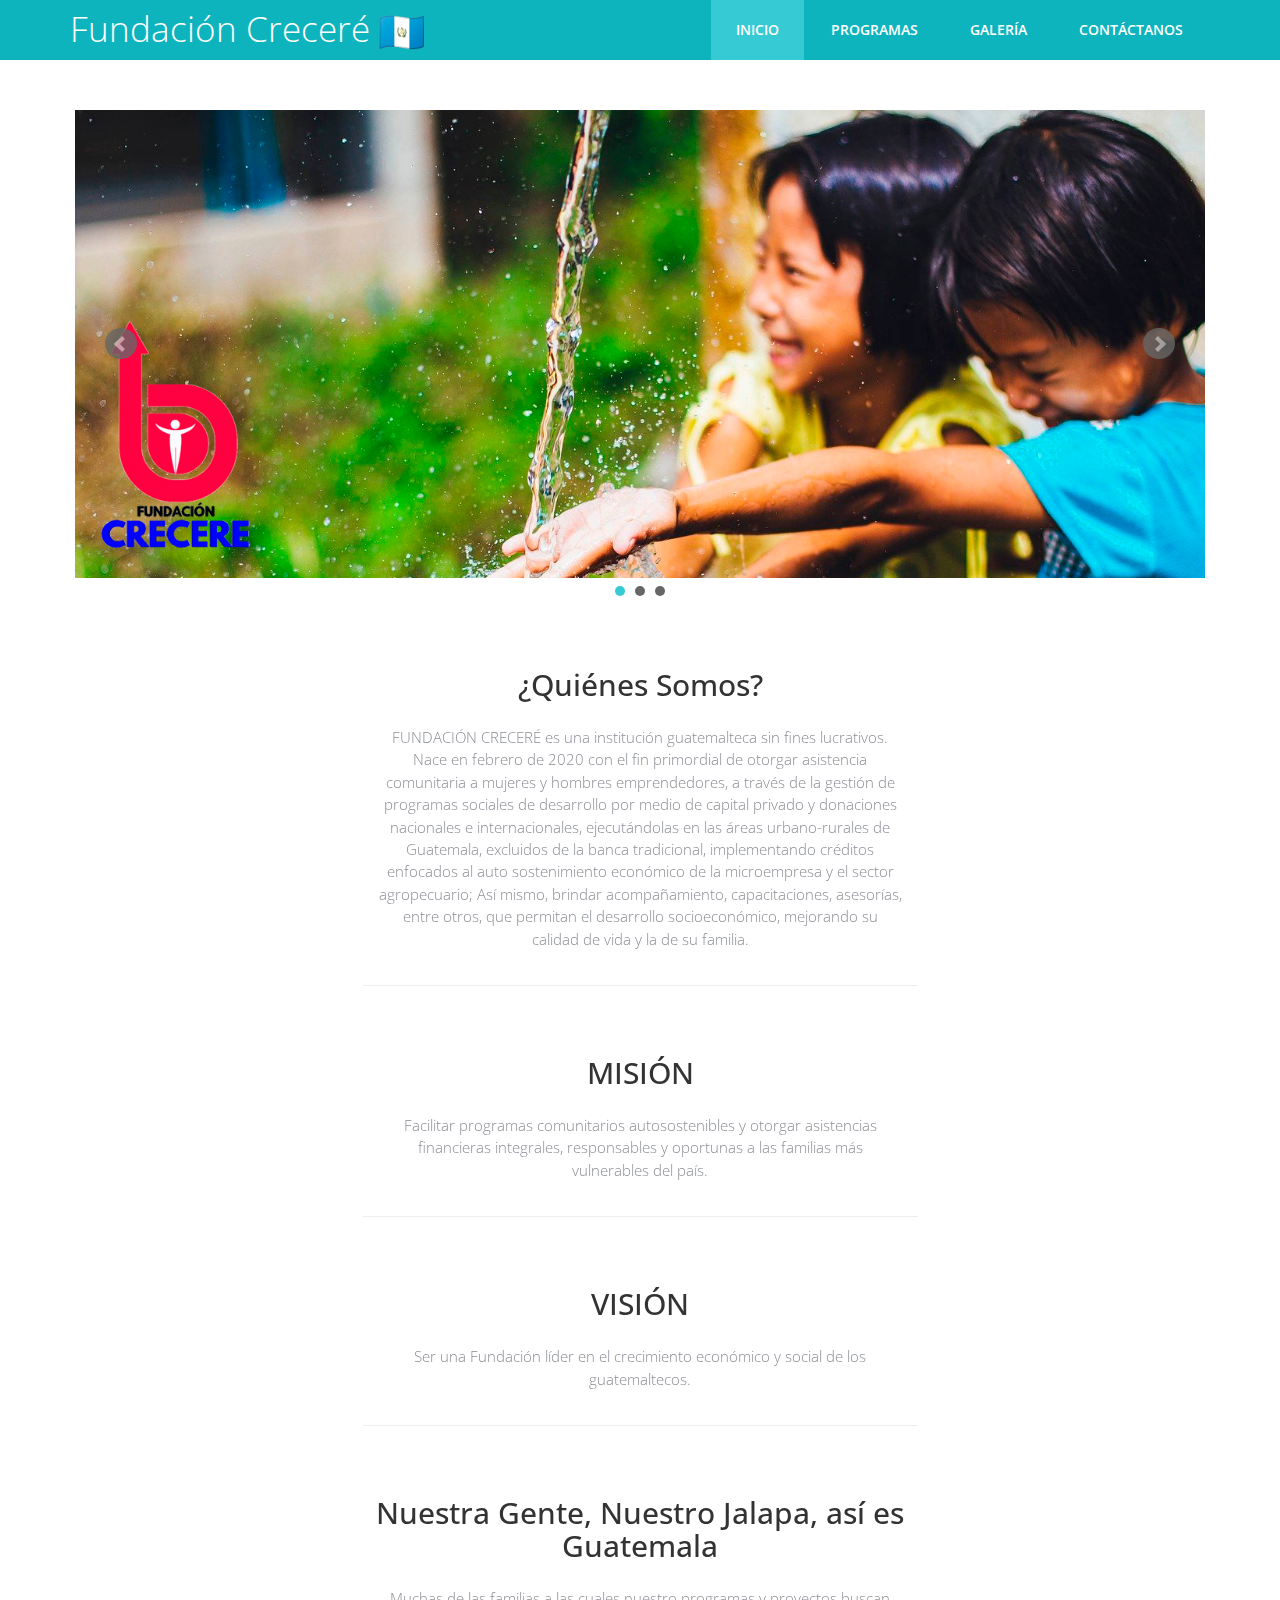
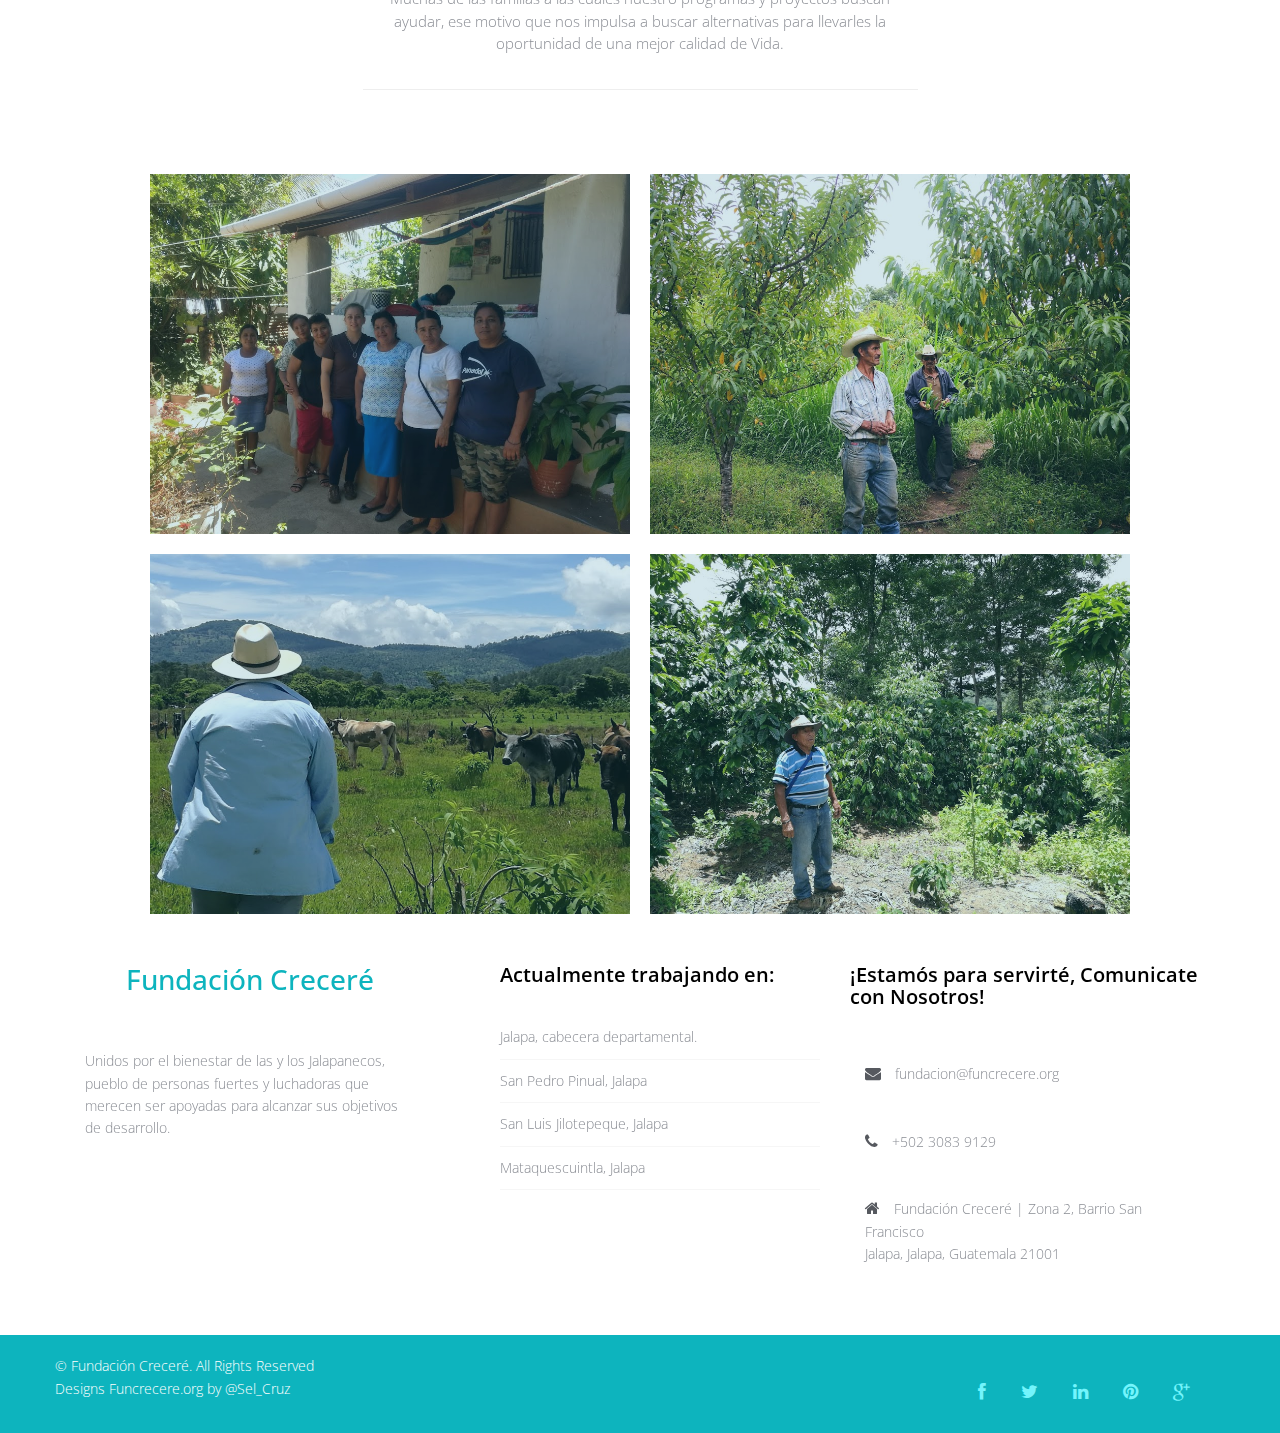
==== commit 2c74d221: "Cambios: Ortografia, Bandera, Maps" ====
--- a/index.html
+++ b/index.html
@@ -23,6 +23,8 @@
 <body>
   <nav class="navbar navbar-default navbar-fixed-top" role="navigation">
     <div class="container">
+<!--       <div class="header_logo"> 
+        <img src="/img/Ban_1.png" />  -->
       <!-- Brand and toggle get grouped for better mobile display -->
       <div class="navbar-header">
         <button type="button" class="navbar-toggle collapsed" data-toggle="collapse" data-target=".navbar-collapse.collapse">
@@ -31,12 +33,12 @@
 					<span class="icon-bar"></span>
 					<span class="icon-bar"></span>
 				</button>
-        <a class="navbar-brand" href="index.html"><span>Fundación Creceré</span></a>
+        <a class="navbar-brand" href="index.html"><span>Fundación Creceré <img src="./img/emo_1.png" width="45" height="35"> </span></a>
       </div>
       <div class="navbar-collapse collapse">
         <div class="menu">
           <ul class="nav nav-tabs" role="tablist">
-            <li role="presentation" class="active"><a href="index.html">Home</a></li>
+            <li role="presentation" class="active"><a href="index.html">Inicio</a></li>
             <li role="presentation"><a href="services.html">Programas</a></li>
             <!-- <li role="presentation"><a href="blog.html">Blog</a></li> -->
             <li role="presentation"><a href="portfolio.html">Galería</a></li>
@@ -47,7 +49,7 @@
     </div>
   </nav>
 
-
+  
   <div class="container">
     <div class="row">
       <div class="slider">
@@ -176,7 +178,7 @@
         <div class="row">
           <div class="col-md-4 f-about">
             <a href="index.html"><h1><span></span>Fundación Creceré</h1></a>
-            <p>Unidos por el bienestar de las y los Jalapanecos, pueblo de personas fuertes y luchadoras que merecen ser apodadas para alcanzar sus objetivos de desarrollo.
+            <p>Unidos por el bienestar de las y los Jalapanecos, pueblo de personas fuertes y luchadoras que merecen ser apoyadas para alcanzar sus objetivos de desarrollo.
             </p>
           </div>
           <div class="col-md-4 l-posts">
--- a/css/style.css
+++ b/css/style.css
@@ -36,6 +36,8 @@
   text-decoration: none;
   color:#36CBD4;	
 }
+
+
 
 hr {
 	margin-top:20px;
